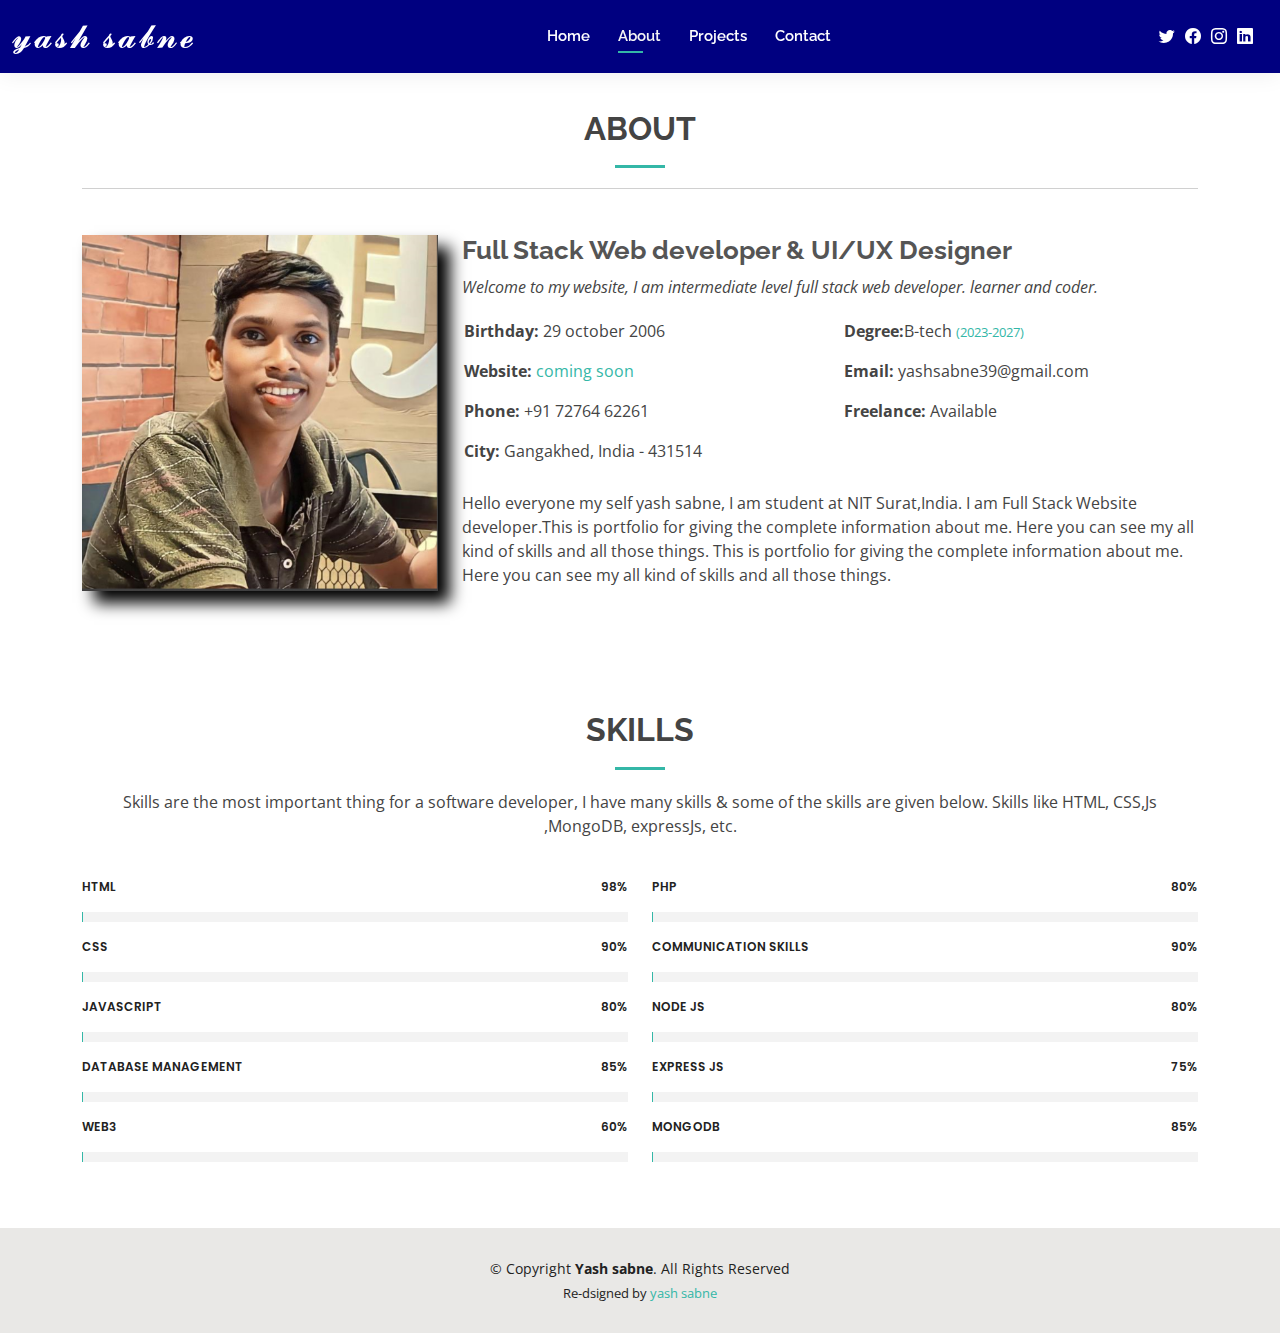
==== about.html @ 941a078f "Add files via upload" ====
<!DOCTYPE html>
<html lang="en">

<head>
  <meta charset="utf-8">
  <meta content="width=device-width, initial-scale=1.0" name="viewport">

  <title>About - yash sabne</title>
  <meta content="" name="description">
  <meta content="" name="keywords">

  <!-- Favicons -->
  <link href="assets/img/yashDeveloperfavicon.png" rel="icon">
  <link href="assets/img/apple-touch-icon.png" rel="apple-touch-icon">

  <!-- Google Fonts -->
  <link href="https://fonts.googleapis.com/css?family=Open+Sans:300,300i,400,400i,600,600i,700,700i|Raleway:300,300i,400,400i,500,500i,600,600i,700,700i|Poppins:300,300i,400,400i,500,500i,600,600i,700,700i" rel="stylesheet">

  <!-- Vendor CSS Files -->
  <link href="assets/vendor/aos/aos.css" rel="stylesheet">
  <link href="assets/vendor/bootstrap/css/bootstrap.min.css" rel="stylesheet">
  <link href="assets/vendor/bootstrap-icons/bootstrap-icons.css" rel="stylesheet">
  <link href="assets/vendor/boxicons/css/boxicons.min.css" rel="stylesheet">
  <link href="assets/vendor/glightbox/css/glightbox.min.css" rel="stylesheet">
  <link href="assets/vendor/swiper/swiper-bundle.min.css" rel="stylesheet">

  <!-- Template Main CSS File -->
  <link href="assets/css/style.css" rel="stylesheet">

</head>

<body>

  <!-- ======= Header ======= -->
  <header id="header" class="fixed-top">
    <div class="container-fluid d-flex justify-content-between align-items-center">

      <h1 class="logo me-auto me-lg-0"><a href="index.html">𝔂𝓪𝓼𝓱 𝓼𝓪𝓫𝓷𝓮</a></h1>


      <nav id="navbar" class="navbar order-last order-lg-0">
        <ul>
          <li><a href="index.html">Home</a></li>
          <li><a class="active" href="about.html">About</a></li>
          <li><a href="portfolio.html">Projects</a></li>
          <li><a href="contact.html">Contact</a></li>
        </ul>
        <i class="bi bi-list mobile-nav-toggle"></i>
      </nav>
      <!-- .navbar -->

      <div class="header-social-links">
        <a href="#" class="twitter"><i class="bi bi-twitter"></i></a>
        <a href="#" class="facebook"><i class="bi bi-facebook"></i></a>
        <a href="#" class="instagram"><i class="bi bi-instagram"></i></a>
        <a href="https://www.linkedin.com/in/yash-sabne-77239b287" target="_blank" class="linkedin"><i class="bi bi-linkedin"></i></i></a>
      </div>

    </div>

  </header><!-- End Header -->

  <main id="main">

    <!-- ======= About Section ======= -->
    <section id="about" class="about">
      <div class="container" data-aos="fade-up">

        <div class="section-title">
          <h2>About</h2>
        <hr>
        </div>

        <div class="row">
          <div class="col-lg-4">
            <img style="border: none;box-shadow: 12px 12px 15px black;" src="assets/img/Self.png" class="img-fluid" alt="">
          </div>
          <div class="col-lg-8 pt-4 pt-lg-0 content">
            <h3>Full Stack Web developer &amp; UI/UX Designer</h3>
            <p class="fst-italic">
              Welcome to my website, I am intermediate level full stack web developer. learner and coder.
            </p>
            <div class="row">
              <div class="col-lg-6">
                <ul>
                  <li><i class="bi bi-rounded-right"></i> <strong>Birthday:</strong> 29 october 2006</li>
                  <li><i class="bi bi-rounded-right"></i> <strong>Website:</strong> <a href="">coming soon</a></li>
                  <li><i class="bi bi-rounded-right"></i> <strong>Phone:</strong> +91 72764 62261</li>
                  <li><i class="bi bi-rounded-right"></i> <strong>City:</strong> Gangakhed, India - 431514</li>
                </ul>
              </div>
              <div class="col-lg-6">
                <ul>
                  <li><i class="bi bi-rounded-right"></i> <strong>Degree:</strong>B-tech <a style="font-size: small;" href="">(2023-2027)</a></li>
                  <li><i class="bi bi-rounded-right"></i> <strong>Email:</strong> yashsabne39@gmail.com</li>
                  <li><i class="bi bi-rounded-right"></i> <strong>Freelance:</strong> Available</li>
                </ul>
              </div>
            </div>
            <p>Hello everyone my self yash sabne, I am student at NIT Surat,India. I am Full Stack Website developer.This is portfolio for 
              giving the complete information about me. Here you can see my all kind of skills and all those things.
              This is portfolio for giving the complete information about me. Here you can see my all kind of skills and all those things.</p>
          </div>
        </div>

      </div>
    </section><!-- End About Section -->

    <!-- ======= Skills Section ======= -->
    <section id="skills" class="skills">
      <div class="container" data-aos="fade-up">

        <div class="section-title">
          <h2>Skills</h2>
          <p>Skills are the most important thing for a software developer, I have many skills & some of the skills are given below.
            Skills like HTML, CSS,Js ,MongoDB, expressJs, etc.</p>
        </div>

        <div class="row skills-content">

          <div class="col-lg-6">

            <div class="progress">
              <span class="skill">HTML <i class="val">98%</i></span>
              <div class="progress-bar-wrap">
                <div class="progress-bar" role="progressbar" aria-valuenow="100" aria-valuemin="0" aria-valuemax="100"></div>
              </div>
            </div>

            <div class="progress">
              <span class="skill">CSS <i class="val">90%</i></span>
              <div class="progress-bar-wrap">
                <div class="progress-bar" role="progressbar" aria-valuenow="90" aria-valuemin="0" aria-valuemax="100"></div>
              </div>
            </div>

            <div class="progress">
              <span class="skill">JavaScript <i class="val">80%</i></span>
              <div class="progress-bar-wrap">
                <div class="progress-bar" role="progressbar" aria-valuenow="80" aria-valuemin="0" aria-valuemax="100"></div>
              </div>
            </div>
            <div class="progress">
              <span class="skill">Database Management <i class="val">85%</i></span>
              <div class="progress-bar-wrap">
                <div class="progress-bar" role="progressbar" aria-valuenow="85" aria-valuemin="0" aria-valuemax="100"></div>
              </div>
            </div>
            <div class="progress">
              <span class="skill">Web3 <i class="val">60%</i></span>
              <div class="progress-bar-wrap">
                <div class="progress-bar" role="progressbar" aria-valuenow="60" aria-valuemin="0" aria-valuemax="100"></div>
              </div>
            </div>

          </div>

          <div class="col-lg-6">

            <div class="progress">
              <span class="skill">PHP <i class="val">80%</i></span>
              <div class="progress-bar-wrap">
                <div class="progress-bar" role="progressbar" aria-valuenow="80" aria-valuemin="0" aria-valuemax="100"></div>
              </div>
            </div>

            <div class="progress">
              <span class="skill">Communication skills<i class="val">90%</i></span>
              <div class="progress-bar-wrap">
                <div class="progress-bar" role="progressbar" aria-valuenow="90" aria-valuemin="0" aria-valuemax="100"></div>
              </div>
            </div>

            <div class="progress">
              <span class="skill">Node Js <i class="val">80%</i></span>
              <div class="progress-bar-wrap">
                <div class="progress-bar" role="progressbar" aria-valuenow="80" aria-valuemin="0" aria-valuemax="100"></div>
              </div>
            </div>
            <div class="progress">
              <span class="skill">express Js <i class="val">75%</i></span>
              <div class="progress-bar-wrap">
                <div class="progress-bar" role="progressbar" aria-valuenow="75" aria-valuemin="0" aria-valuemax="100"></div>
              </div>
            </div>
            <div class="progress">
              <span class="skill">MongoDB <i class="val">85%</i></span>
              <div class="progress-bar-wrap">
                <div class="progress-bar" role="progressbar" aria-valuenow="85" aria-valuemin="0" aria-valuemax="100"></div>
              </div>
            </div>
            

          </div>

        </div>

      </div>
    </section>
    <!-- End Skills Section -->

  </main>
  <!-- End #main -->

  <!-- ======= Footer ======= -->
  <footer id="footer">
    <div class="container">
      <div class="copyright">
        &copy; Copyright <strong><span>Yash sabne</span></strong>. All Rights Reserved
      </div>
      <div class="credits">
        <!-- All the links in the footer should remain intact. -->
        <!-- You can delete the links only if you purchased the pro version. -->
        <!-- Licensing information: https://bootstrapmade.com/license/ -->
        <!-- Purchase the pro version with working PHP/AJAX contact form: https://bootstrapmade.com/kelly-free-bootstrap-cv-resume-html-template/ -->
        Re-dsigned by <a href="https://bootstrapmade.com/">yash sabne</a>
      </div>
    </div>
  </footer><!-- End  Footer -->

  <div id="preloader"></div>
  <a href="#" class="back-to-top d-flex align-items-center justify-content-center"><i class="bi bi-arrow-up-short"></i></a>

  <!-- Vendor JS Files -->
  <script src="assets/vendor/purecounter/purecounter_vanilla.js"></script>
  <script src="assets/vendor/aos/aos.js"></script>
  <script src="assets/vendor/bootstrap/js/bootstrap.bundle.min.js"></script>
  <script src="assets/vendor/glightbox/js/glightbox.min.js"></script>
  <script src="assets/vendor/isotope-layout/isotope.pkgd.min.js"></script>
  <script src="assets/vendor/swiper/swiper-bundle.min.js"></script>
  <script src="assets/vendor/waypoints/noframework.waypoints.js"></script>
  <script src="assets/vendor/php-email-form/validate.js"></script>

  <!-- Template Main JS File -->
  <script src="assets/js/main.js"></script>

</body>

</html>
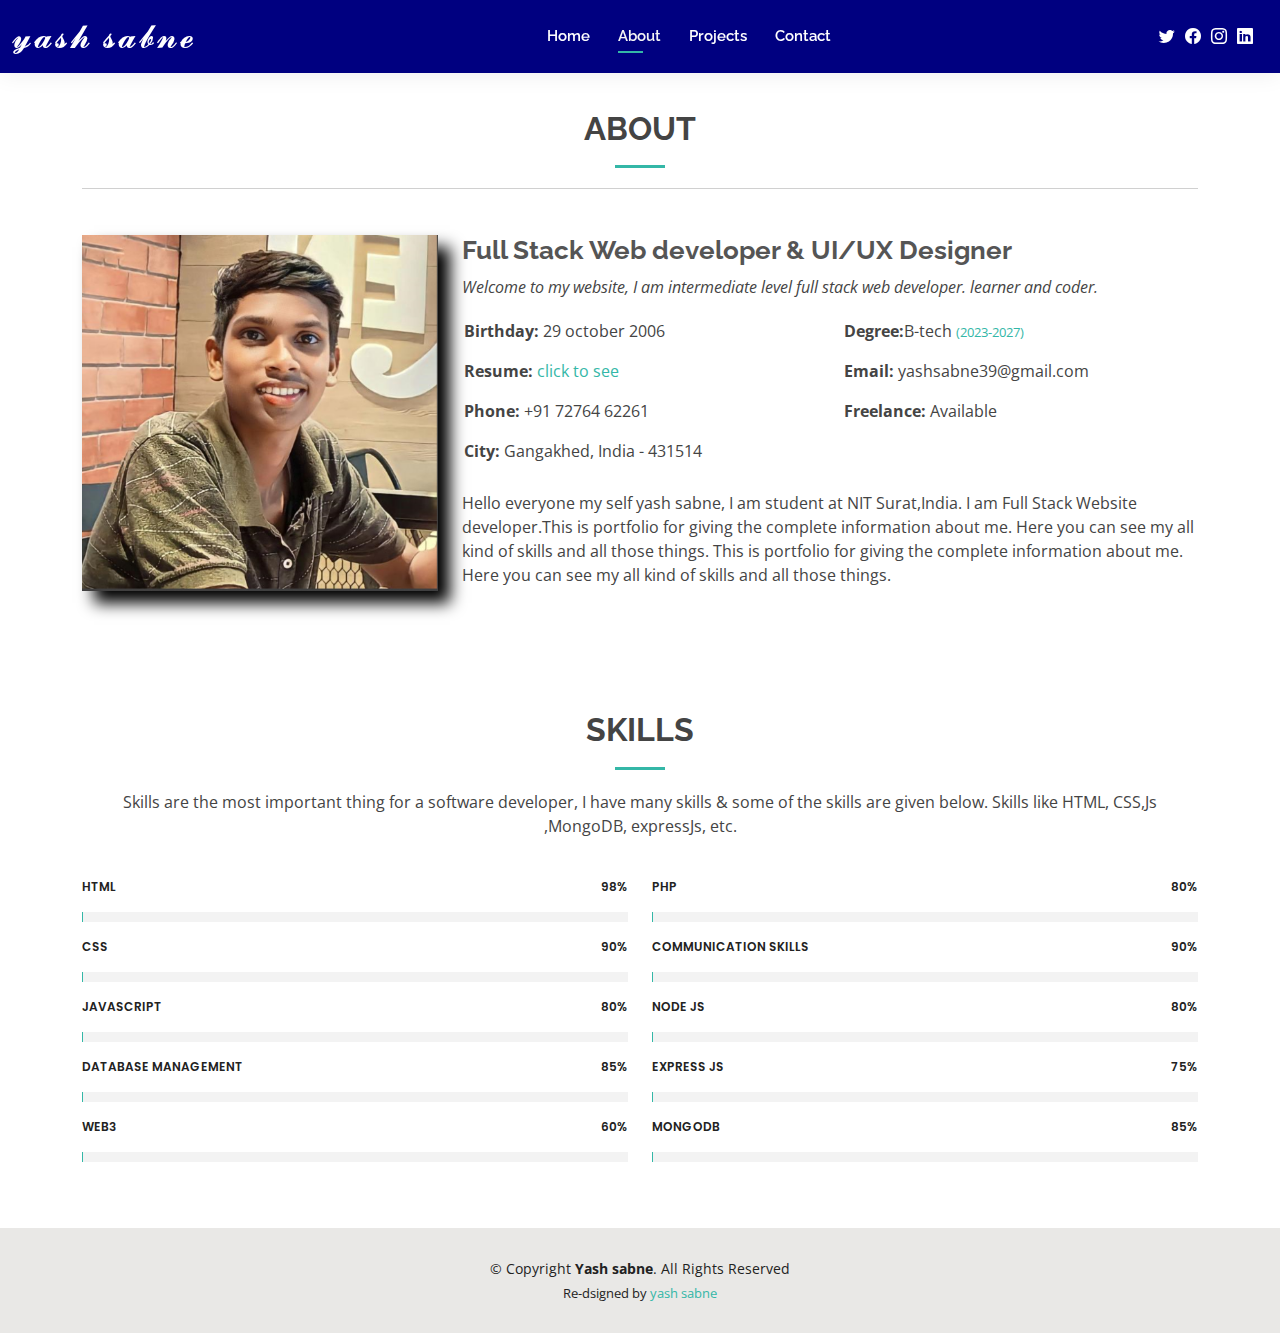
==== commit 7501d115: "Update about.html" ====
--- a/about.html
+++ b/about.html
@@ -84,7 +84,7 @@
               <div class="col-lg-6">
                 <ul>
                   <li><i class="bi bi-rounded-right"></i> <strong>Birthday:</strong> 29 october 2006</li>
-                  <li><i class="bi bi-rounded-right"></i> <strong>Website:</strong> <a href="">coming soon</a></li>
+                  <li><i class="bi bi-rounded-right"></i> <strong>Resume:</strong> <a href="https://drive.google.com/file/d/14A_G7V1kMCFMdO96BUjHK67h9bY51vOh/view?usp=sharing">click to see</a></li>
                   <li><i class="bi bi-rounded-right"></i> <strong>Phone:</strong> +91 72764 62261</li>
                   <li><i class="bi bi-rounded-right"></i> <strong>City:</strong> Gangakhed, India - 431514</li>
                 </ul>
@@ -236,4 +236,4 @@
 
 </body>
 
-</html>+</html>
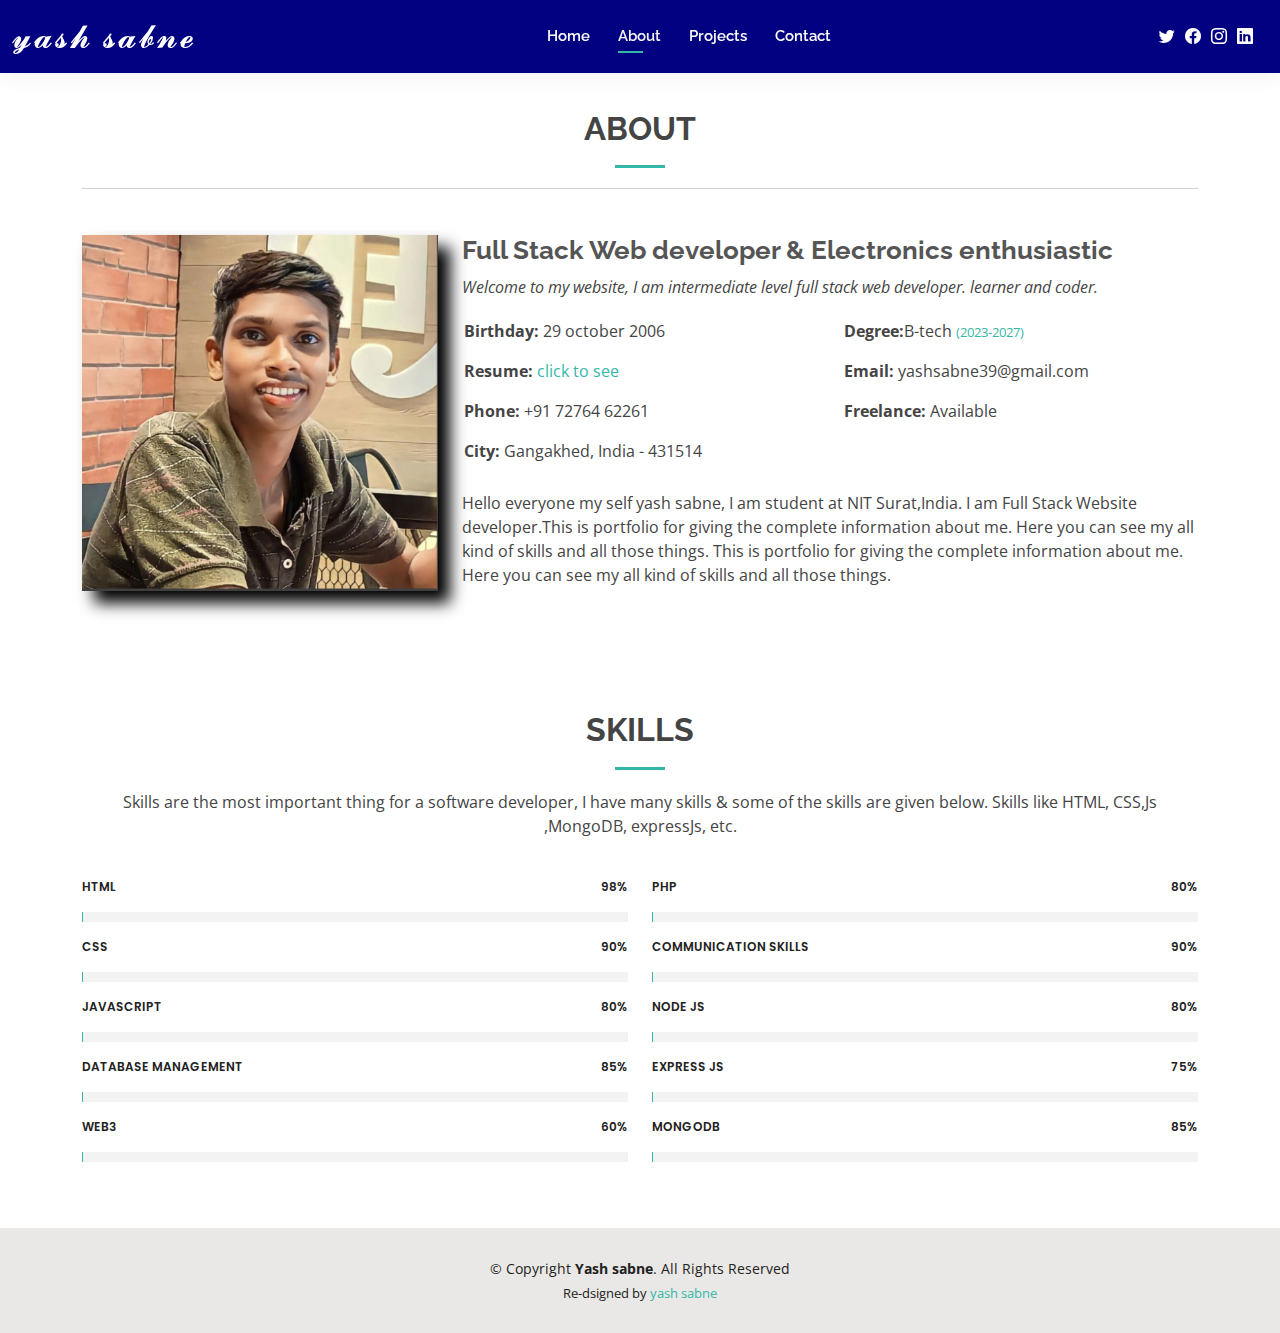
==== commit dad64440: "Update about.html" ====
--- a/about.html
+++ b/about.html
@@ -76,7 +76,7 @@
             <img style="border: none;box-shadow: 12px 12px 15px black;" src="assets/img/Self.png" class="img-fluid" alt="">
           </div>
           <div class="col-lg-8 pt-4 pt-lg-0 content">
-            <h3>Full Stack Web developer &amp; UI/UX Designer</h3>
+            <h3>Full Stack Web developer &amp; Electronics enthusiastic</h3>
             <p class="fst-italic">
               Welcome to my website, I am intermediate level full stack web developer. learner and coder.
             </p>
